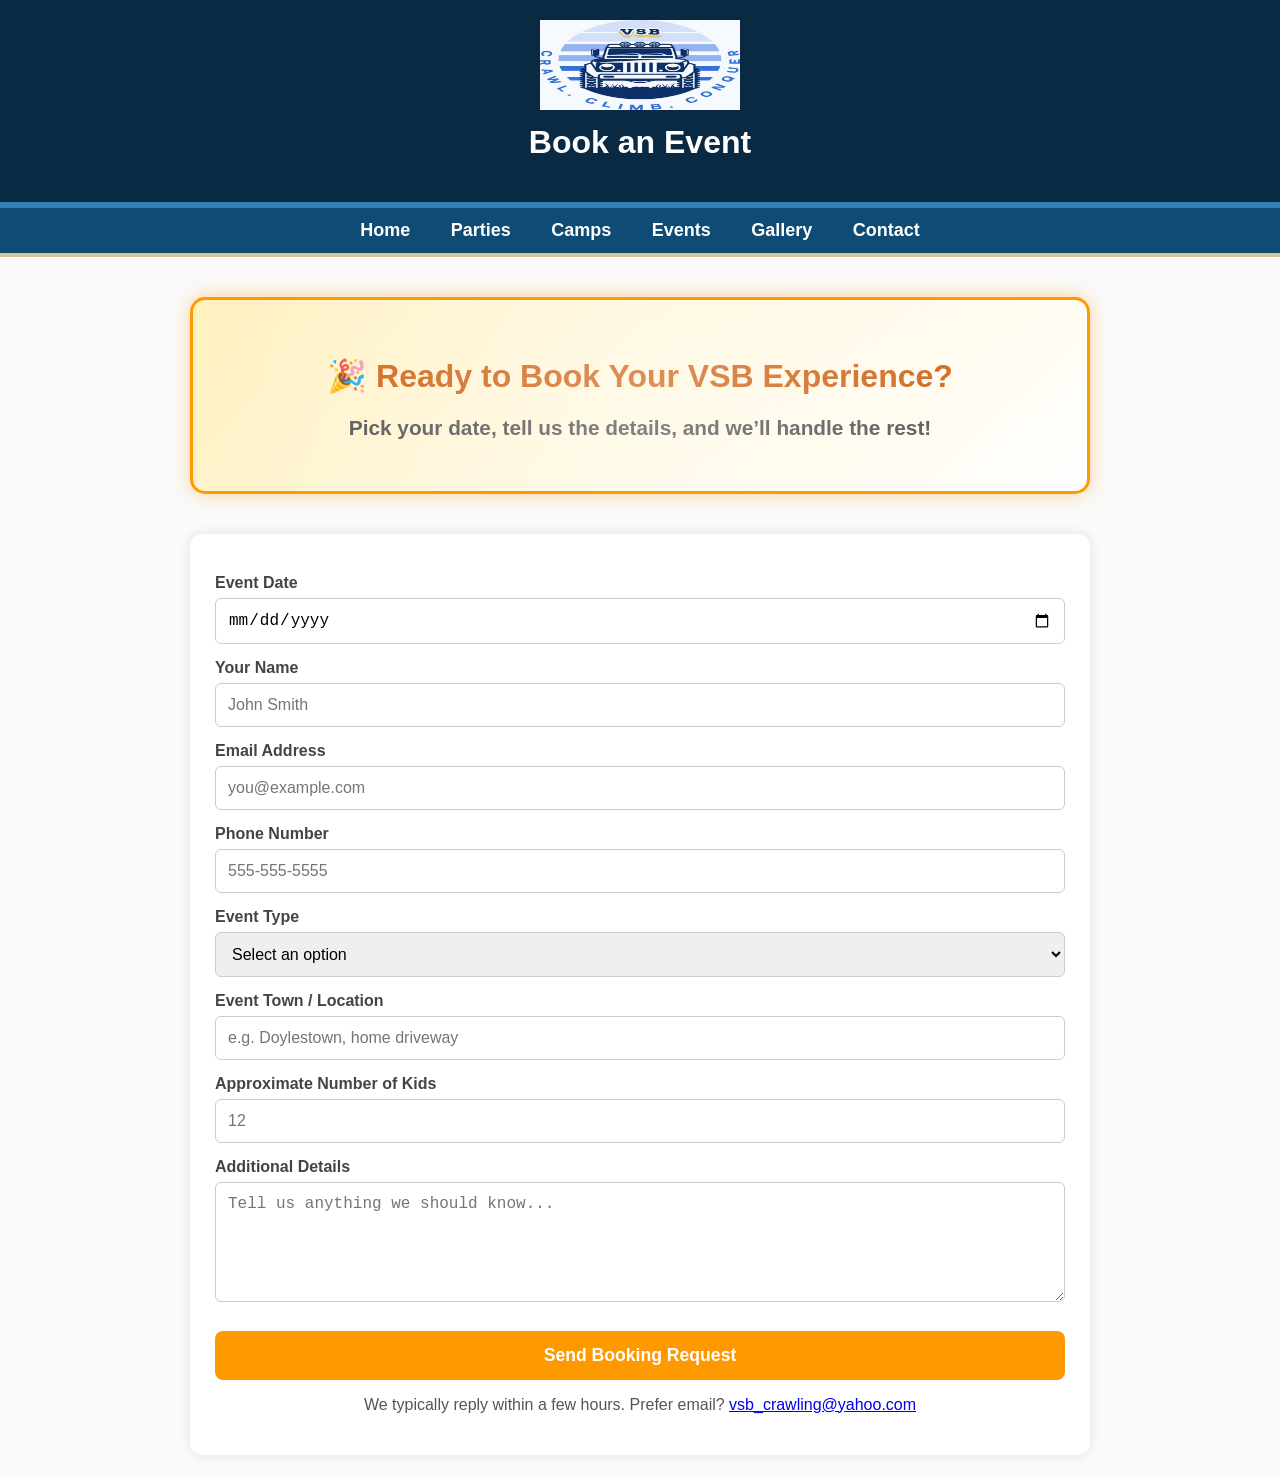
==== booking.html @ 68ada726 "Booking form: open visitor's email app instead of FormSubmit FormSubmit's activation email never arr" ====
<!DOCTYPE html>
<html lang="en">
<head>
  <meta charset="UTF-8">
  <meta name="viewport" content="width=device-width, initial-scale=1.0">
  <title>Book an RC Crawling Party or Camp | VSB Entertainment</title>
  <meta name="description" content="Request a date for an RC crawling birthday party, camp, school or community event in Bucks & Montgomery County, PA. We usually reply within a few hours." />
  <link rel="canonical" href="https://vsbcrawling.github.io/booking.html" />
  <link rel="icon" href="logo-192.png" />
  <meta property="og:type" content="website" />
  <meta property="og:site_name" content="VSB Entertainment" />
  <meta property="og:title" content="Book an RC Crawling Party or Camp | VSB Entertainment" />
  <meta property="og:description" content="Request a date for an RC crawling birthday party, camp, school or community event in Bucks & Montgomery County, PA. We usually reply within a few hours." />
  <meta property="og:url" content="https://vsbcrawling.github.io/booking.html" />
  <meta property="og:image" content="https://vsbcrawling.github.io/og-image.jpg" />
  <meta name="twitter:card" content="summary_large_image" />

  
  <style>
    body {
      font-family: Arial, sans-serif;
      margin: 0;
      background: #fafafa;
    }

    header {
      text-align: center;
      padding: 20px 0;
      background: #0a2a43;
      color: white;
      border-bottom: 6px solid #3282b8;
    }

    .logo {
      height: 90px;
      margin-bottom: 10px;
    }

    nav {
      background: #0f4c75;
      padding: 12px;
      text-align: center;
      border-bottom: 4px solid #d9c29c;
    }

    nav a {
      color: white;
      margin: 0 18px;
      text-decoration: none;
      font-weight: bold;
      font-size: 18px;
    }

    nav a:hover {
      color: #d9c29c;
    }

    h1 {
      color: #ffffff;
      margin-top: 0;
    }

    .booking-container {
      max-width: 900px;
      margin: 20px auto;
      padding: 25px;
      background: #fff;
      border-radius: 12px;
      box-shadow: 0 0 12px rgba(0,0,0,0.1);
    }

    label {
      font-weight: bold;
      display: block;
      margin-top: 15px;
      color: #444;
    }

    input, select, textarea {
      width: 100%;
      padding: 12px;
      margin-top: 6px;
      border: 1px solid #ccc;
      border-radius: 6px;
      font-size: 1rem;
    }

    textarea {
      height: 120px;
    }

    .submit-btn {
      margin-top: 25px;
      background: #ff9900;
      color: white;
      padding: 14px 20px;
      border: none;
      border-radius: 8px;
      font-size: 1.1rem;
      cursor: pointer;
      width: 100%;
      font-weight: bold;
    }

    .submit-btn:hover {
      background: #e68a00;
    }

    /* Spotlight Announcement */
    .vsb-announcement {
      position: relative;
      margin: 40px auto;
      padding: 30px;
      max-width: 900px;
      background: linear-gradient(135deg, #ffefba, #ffffff);
      border: 3px solid #ff9900;
      border-radius: 15px;
      text-align: center;
      box-shadow: 0 0 20px rgba(255, 153, 0, 0.4);
      animation: pulseGlow 3s infinite ease-in-out;
      overflow: hidden;
    }

    .vsb-announcement h2 {
      font-size: 2rem;
      margin-bottom: 10px;
      color: #cc5500;
      font-weight: 700;
    }

    .vsb-announcement p {
      font-size: 1.3rem;
      color: #444;
      font-weight: 600;
    }

    .vsb-announcement.spotlight::before {
      content: "";
      position: absolute;
      top: -50%;
      left: -50%;
      width: 200%;
      height: 200%;
      background: radial-gradient(
        circle at center,
        rgba(255, 255, 255, 0.35) 0%,
        rgba(255, 255, 255, 0) 60%
      );
      transform: rotate(0deg);
      animation: spotlightSweep 12s infinite linear;
      pointer-events: none;
    }

    @keyframes spotlightSweep {
      0% { transform: rotate(0deg); }
      100% { transform: rotate(360deg); }
    }

    @keyframes pulseGlow {
      0% { box-shadow: 0 0 15px rgba(255, 153, 0, 0.3); }
      50% { box-shadow: 0 0 30px rgba(255, 153, 0, 0.6); }
      100% { box-shadow: 0 0 15px rgba(255, 153, 0, 0.3); }
    }

    /* Mobile + shared fixes */
    *, *::before, *::after { box-sizing: border-box; }
    img { max-width: 100%; height: auto; }
    .cta-btn {
      display: inline-block; background: #ff9900; color: #fff; padding: 14px 28px;
      font-size: 20px; font-weight: bold; border-radius: 10px; text-decoration: none;
    }
    .cta-btn:hover { background: #e68a00; }
    @media (max-width: 600px) {
      header { padding: 14px 12px; }
      header img { width: 110px !important; height: auto; margin-bottom: 4px; }
      header h1 { font-size: 26px; margin: 6px 0; }
      nav { padding: 8px 4px; display: flex; flex-wrap: wrap; justify-content: center; }
      nav a { margin: 4px 10px; font-size: 16px; }
      .hero { padding: 48px 16px !important; }
      .hero h1 { font-size: 32px !important; }
      .hero p { font-size: 18px !important; }
      .section { margin: 20px 12px !important; padding: 20px 16px !important; }
      .stats { flex-wrap: wrap; gap: 16px; }
      .floating-book { bottom: 14px !important; right: 14px !important; padding: 12px 18px !important; font-size: 17px !important; }
      .calendar td { height: 52px !important; padding: 4px !important; font-size: 14px !important; }
      .calendar th { padding: 6px 2px !important; font-size: 13px !important; }
      .banner-cta { font-size: 17px !important; padding: 14px 12px !important; }
      .vsb-announcement { margin: 20px 12px !important; padding: 20px 14px !important; }
      .vsb-announcement h2 { font-size: 1.5rem !important; }
      .vsb-announcement p { font-size: 1.05rem !important; }
      .booking-container { margin: 12px !important; padding: 18px !important; }
    }
    @media (prefers-reduced-motion: reduce) {
      * { animation: none !important; transition: none !important; }
    }
  </style>
</head>

<body>

  <header>
    <img src="logo.jpg" width="200" height="185" alt="VSB Logo" class="logo">
    <h1>Book an Event</h1>
  </header>

  <nav>
  <a href="index.html">Home</a>
  <a href="parties.html">Parties</a>
  <a href="camps.html">Camps</a>
  <a href="events.html">Events</a>
  <a href="gallery.html">Gallery</a>
  <a href="contact.html">Contact</a>
</nav>

  <!-- Spotlight Banner -->
  <div class="vsb-announcement spotlight">
    <h2>🎉 Ready to Book Your VSB Experience?</h2>
    <p>Pick your date, tell us the details, and we’ll handle the rest!</p>
  </div>

  <div class="booking-container">
    <!-- Opens the visitor's email app with the booking filled in, addressed to the business
         (GitHub Pages can't receive forms, and FormSubmit's activation email never reached Yahoo) -->
    <form id="bookingForm">

      <label for="eventDate">Event Date</label>
      <input type="date" id="eventDate" name="eventDate" required>

      <label for="name">Your Name</label>
      <input type="text" id="name" name="name" autocomplete="name" placeholder="John Smith" required>

      <label for="email">Email Address</label>
      <input type="email" id="email" name="email" autocomplete="email" placeholder="you@example.com" required>

      <label for="phone">Phone Number</label>
      <input type="tel" id="phone" name="phone" autocomplete="tel" placeholder="555-555-5555" required>

      <label for="eventType">Event Type</label>
      <select id="eventType" name="eventType" required>
        <option value="">Select an option</option>
        <option>Birthday Party</option>
        <option>School Event</option>
        <option>Community Event</option>
        <option>Corporate Event</option>
        <option>Private Rental</option>
      </select>

      <label for="location">Event Town / Location</label>
      <input type="text" id="location" name="location" placeholder="e.g. Doylestown, home driveway" required>

      <label for="kids">Approximate Number of Kids</label>
      <input type="number" id="kids" name="kids" min="1" max="200" placeholder="12">

      <label for="details">Additional Details</label>
      <textarea id="details" name="details" placeholder="Tell us anything we should know..."></textarea>

      <button type="submit" class="submit-btn">Send Booking Request</button>
      <div id="sentNote" style="display:none;margin-top:18px;padding:16px;background:#e8f7e8;border:2px solid #4caf50;border-radius:8px;text-align:center;">
        <strong>Almost done! Your email app should now be open with your request filled in. Just press Send.</strong><br>
        If nothing opened, email us at <a href="mailto:vsb_crawling@yahoo.com">vsb_crawling@yahoo.com</a>.
      </div>
      <p style="text-align:center;color:#555;">We typically reply within a few hours. Prefer email? <a href="mailto:vsb_crawling@yahoo.com">vsb_crawling@yahoo.com</a></p>
    </form>
  </div>

  <script>
    // Don't allow past dates
    const dateInput = document.getElementById("eventDate");
    const t = new Date();
    dateInput.min = `${t.getFullYear()}-${String(t.getMonth()+1).padStart(2,"0")}-${String(t.getDate()).padStart(2,"0")}`;

    // Auto-fill date from calendar redirect (accepts 2026-11-09 or 11/9/2026)
    const params = new URLSearchParams(window.location.search);
    const d = params.get("date");
    if (d) {
      const us = d.match(/^(\d{1,2})\/(\d{1,2})\/(\d{4})$/);
      dateInput.value = us ? `${us[3]}-${us[1].padStart(2,"0")}-${us[2].padStart(2,"0")}` : d;
    }

    // Build an email with the booking details and open the visitor's email app
    document.getElementById("bookingForm").addEventListener("submit", (e) => {
      e.preventDefault();
      const f = e.target;
      const v = (id) => (f.querySelector("#" + id).value || "").trim();
      const body = [
        "Hi VSB! I'd like to book an event.",
        "",
        "Event date: " + v("eventDate"),
        "Event type: " + v("eventType"),
        "Location: " + v("location"),
        "Number of kids: " + (v("kids") || "not sure yet"),
        "",
        "Name: " + v("name"),
        "Email: " + v("email"),
        "Phone: " + v("phone"),
        "",
        "Details: " + (v("details") || "-")
      ].join("\n");
      const subject = "Booking request: " + v("eventType") + " on " + v("eventDate");
      window.location.href = "mailto:vsb_crawling@yahoo.com?subject=" +
        encodeURIComponent(subject) + "&body=" + encodeURIComponent(body);
      document.getElementById("sentNote").style.display = "block";
    });
  </script>

</body>
</html>
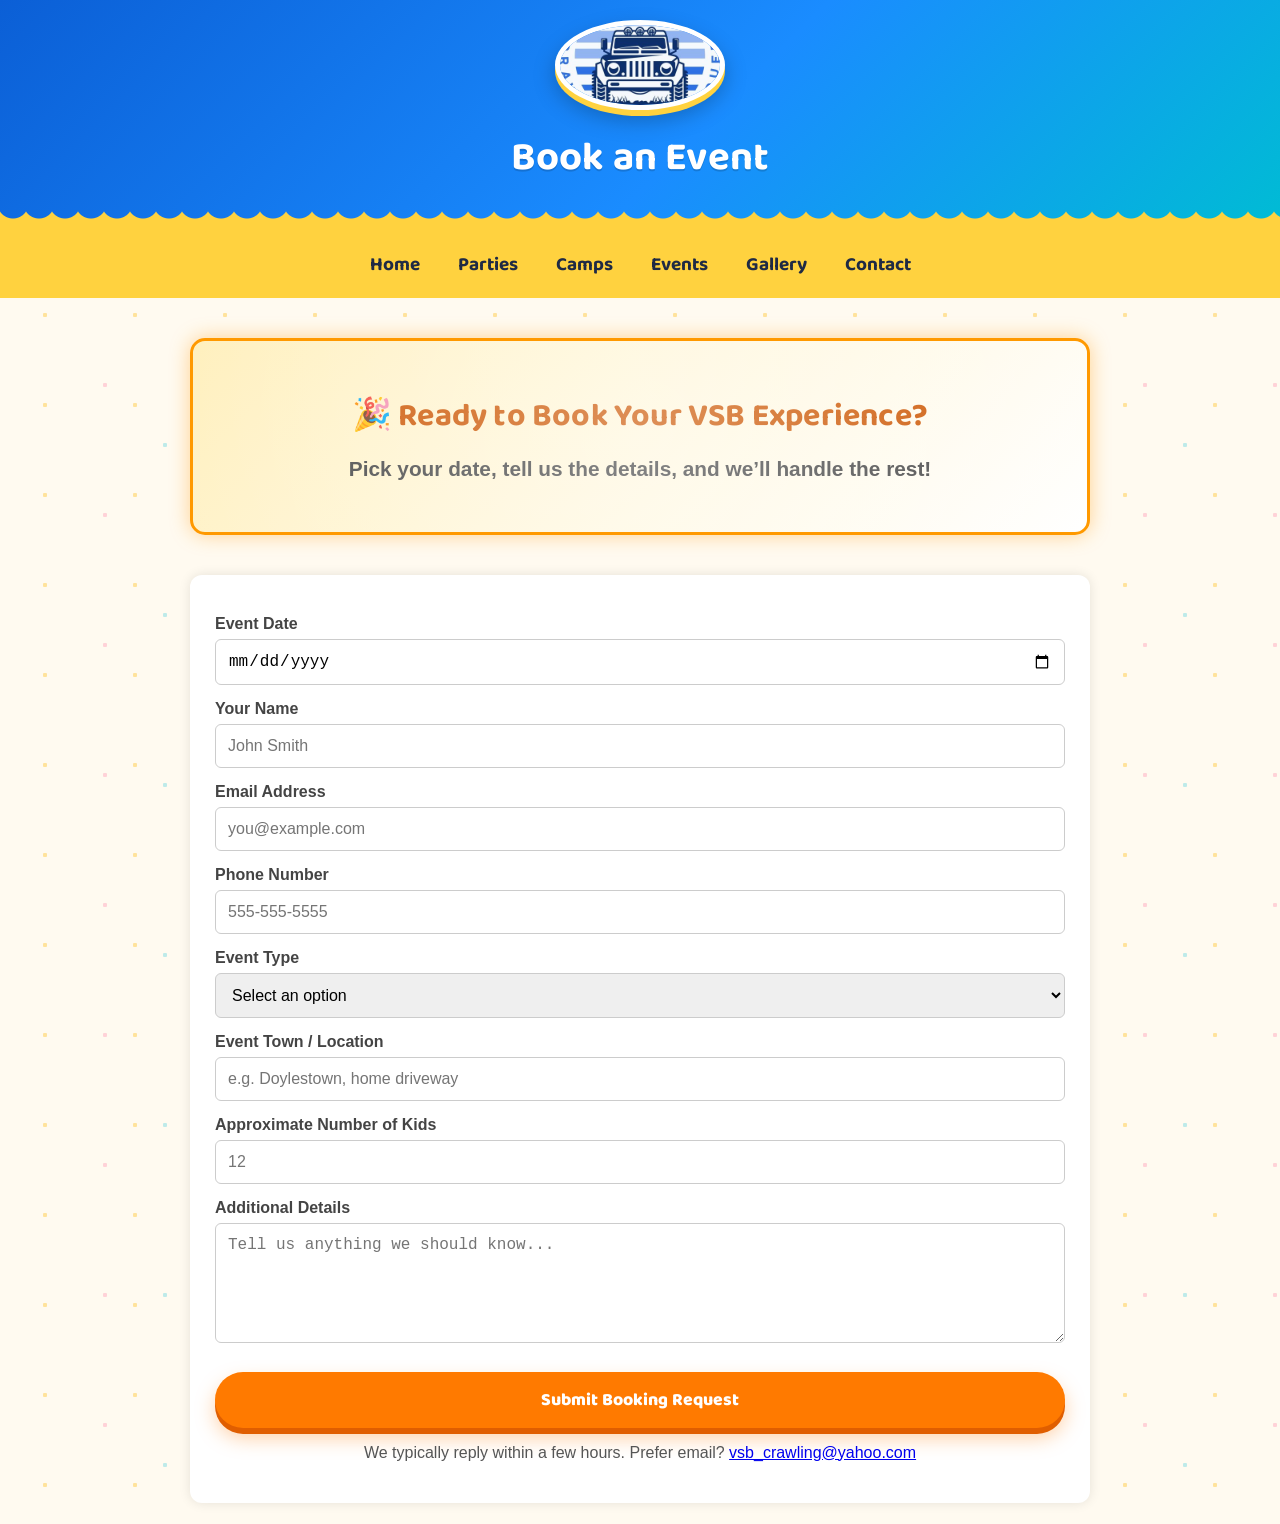
==== commit 3959897f: "Give the site a brighter, more upbeat look Add shared fun.css (bright palette, rounded playful font," ====
--- a/booking.html
+++ b/booking.html
@@ -194,6 +194,10 @@
       * { animation: none !important; transition: none !important; }
     }
   </style>
+  <link rel="preconnect" href="https://fonts.googleapis.com" />
+  <link rel="preconnect" href="https://fonts.gstatic.com" crossorigin />
+  <link rel="stylesheet" href="https://fonts.googleapis.com/css2?family=Baloo+2:wght@700;800&display=swap" />
+  <link rel="stylesheet" href="fun.css" />
 </head>
 
 <body>
@@ -219,9 +223,13 @@
   </div>
 
   <div class="booking-container">
-    <!-- Opens the visitor's email app with the booking filled in, addressed to the business
-         (GitHub Pages can't receive forms, and FormSubmit's activation email never reached Yahoo) -->
-    <form id="bookingForm">
+    <form action="https://formsubmit.co/vsb_crawling@yahoo.com" method="POST">
+      <!-- Sends each request to the business email (GitHub Pages can't receive forms itself) -->
+      <input type="hidden" name="_subject" value="New VSB booking request!">
+      <input type="hidden" name="_next" value="https://vsbcrawling.github.io/file.html">
+      <input type="hidden" name="_template" value="table">
+      <input type="hidden" name="_captcha" value="false">
+      <input type="text" name="_honey" style="display:none" tabindex="-1" autocomplete="off">
 
       <label for="eventDate">Event Date</label>
       <input type="date" id="eventDate" name="eventDate" required>
@@ -254,11 +262,7 @@
       <label for="details">Additional Details</label>
       <textarea id="details" name="details" placeholder="Tell us anything we should know..."></textarea>
 
-      <button type="submit" class="submit-btn">Send Booking Request</button>
-      <div id="sentNote" style="display:none;margin-top:18px;padding:16px;background:#e8f7e8;border:2px solid #4caf50;border-radius:8px;text-align:center;">
-        <strong>Almost done! Your email app should now be open with your request filled in. Just press Send.</strong><br>
-        If nothing opened, email us at <a href="mailto:vsb_crawling@yahoo.com">vsb_crawling@yahoo.com</a>.
-      </div>
+      <button type="submit" class="submit-btn">Submit Booking Request</button>
       <p style="text-align:center;color:#555;">We typically reply within a few hours. Prefer email? <a href="mailto:vsb_crawling@yahoo.com">vsb_crawling@yahoo.com</a></p>
     </form>
   </div>
@@ -276,31 +280,6 @@
       const us = d.match(/^(\d{1,2})\/(\d{1,2})\/(\d{4})$/);
       dateInput.value = us ? `${us[3]}-${us[1].padStart(2,"0")}-${us[2].padStart(2,"0")}` : d;
     }
-
-    // Build an email with the booking details and open the visitor's email app
-    document.getElementById("bookingForm").addEventListener("submit", (e) => {
-      e.preventDefault();
-      const f = e.target;
-      const v = (id) => (f.querySelector("#" + id).value || "").trim();
-      const body = [
-        "Hi VSB! I'd like to book an event.",
-        "",
-        "Event date: " + v("eventDate"),
-        "Event type: " + v("eventType"),
-        "Location: " + v("location"),
-        "Number of kids: " + (v("kids") || "not sure yet"),
-        "",
-        "Name: " + v("name"),
-        "Email: " + v("email"),
-        "Phone: " + v("phone"),
-        "",
-        "Details: " + (v("details") || "-")
-      ].join("\n");
-      const subject = "Booking request: " + v("eventType") + " on " + v("eventDate");
-      window.location.href = "mailto:vsb_crawling@yahoo.com?subject=" +
-        encodeURIComponent(subject) + "&body=" + encodeURIComponent(body);
-      document.getElementById("sentNote").style.display = "block";
-    });
   </script>
 
 </body>
--- a/fun.css
+++ b/fun.css
@@ -0,0 +1,298 @@
+/* ============================================================
+   VSB "Fun Mode" — shared upbeat theme
+   Loaded after each page's inline <style>, so it wins ties.
+   Pure CSS, no images: keeps pages fast on phones.
+   ============================================================ */
+
+:root {
+  /* Remap the old navy palette to brighter, sunnier colors.
+     Pages already use these variable names, so everything picks them up. */
+  --dark-blue: #0b5fd6;    /* bright electric blue (was navy) */
+  --mid-blue: #1a8cff;     /* sky blue */
+  --light-blue: #ffb703;   /* sunshine yellow accent */
+  --sand: #ff5d8f;         /* bubblegum pink accent */
+  --white: #fffaf0;        /* warm cream page background */
+  --grit: #1f2a44;
+
+  --sun: #ffd23f;
+  --orange: #ff7a00;
+  --orange-dark: #e05e00;
+  --pink: #ff5d8f;
+  --lime: #3ccf4e;
+  --teal: #00bcd4;
+  --purple: #8b5cf6;
+  --fun-font: "Baloo 2", "Trebuchet MS", "Arial Rounded MT Bold", Arial, sans-serif;
+}
+
+body {
+  background-color: var(--white);
+  /* subtle confetti dots */
+  background-image:
+    radial-gradient(circle, rgba(255,183,3,.35) 2px, transparent 2.5px),
+    radial-gradient(circle, rgba(255,93,143,.25) 2px, transparent 2.5px),
+    radial-gradient(circle, rgba(0,188,212,.25) 2px, transparent 2.5px);
+  background-size: 90px 90px, 130px 130px, 170px 170px;
+  background-position: 0 0, 40px 60px, 80px 20px;
+}
+
+h1, h2, h3, .fun-font, header p:first-of-type {
+  line-height: 1.2;
+  font-family: var(--fun-font);
+  letter-spacing: .2px;
+}
+
+/* ---------- HEADER: bright gradient + wavy bottom ---------- */
+header {
+  position: relative;
+  background: linear-gradient(135deg, #0b5fd6 0%, #1a8cff 55%, #00bcd4 100%) !important;
+  border-bottom: 0 !important;
+  padding-bottom: 46px !important;
+}
+header::after {
+  content: "";
+  position: absolute; left: 0; right: 0; bottom: -1px; height: 26px;
+  background:
+    radial-gradient(circle at 13px -4px, transparent 15px, var(--sun) 16px) 0 0 / 26px 26px repeat-x;
+}
+header img {
+  border-radius: 50%;
+  border: 5px solid #fff;
+  box-shadow: 0 6px 0 var(--sun), 0 10px 22px rgba(0,0,0,.25);
+  background: #fff;
+  object-fit: cover;
+  aspect-ratio: 1 / 1;
+  width: 170px !important;
+  height: auto;
+  transition: transform .3s;
+}
+header img:hover { transform: rotate(-6deg) scale(1.04); }
+header h1, header p { text-shadow: 0 2px 0 rgba(0,0,0,.15); }
+header h1 { font-size: 40px; margin: 10px 0 4px; }
+
+/* ---------- NAV: sunny bar with pill links ---------- */
+nav {
+  background: var(--sun) !important;
+  border-bottom: 0 !important;
+  padding: 10px !important;
+  display: flex; flex-wrap: wrap; justify-content: center; gap: 6px;
+}
+nav a {
+  color: var(--grit) !important;
+  margin: 0 !important;
+  padding: 8px 16px;
+  border-radius: 999px;
+  font-family: var(--fun-font);
+  font-size: 19px;
+  transition: background .2s, color .2s, transform .2s !important;
+}
+nav a:hover, nav a:focus-visible {
+  background: #fff;
+  color: var(--orange-dark) !important;
+  transform: translateY(-2px) rotate(-2deg);
+}
+
+/* ---------- HERO ---------- */
+.hero {
+  background:
+    linear-gradient(135deg, rgba(11,95,214,.72), rgba(139,92,246,.55) 60%, rgba(255,93,143,.55)),
+    url("og-image.jpg") center / cover no-repeat, #0b5fd6 !important;
+  position: relative;
+}
+.hero h1 {
+  font-size: 54px;
+  line-height: 1.1;
+  margin-top: 0;
+  text-shadow: 0 3px 0 rgba(0,0,0,.25);
+}
+.hero .pop {
+  display: inline-block;
+  color: var(--grit);
+  background: var(--sun);
+  padding: 0 14px;
+  border-radius: 14px;
+  transform: rotate(-3deg);
+  box-shadow: 0 5px 0 var(--orange);
+  margin-bottom: 10px;
+  animation: popIn .7s cubic-bezier(.2,1.6,.4,1) both .2s;
+}
+.hero .tags { display: flex; flex-wrap: wrap; gap: 8px; justify-content: center; margin: 0 0 28px; padding: 0; list-style: none; }
+.hero .tags li {
+  background: rgba(255,255,255,.95); color: var(--grit);
+  font-weight: bold; font-size: 16px;
+  padding: 6px 14px; border-radius: 999px;
+}
+.hero .tags li:nth-child(1) { box-shadow: 0 3px 0 var(--orange); }
+.hero .tags li:nth-child(2) { box-shadow: 0 3px 0 var(--lime); }
+.hero .tags li:nth-child(3) { box-shadow: 0 3px 0 var(--pink); }
+
+/* ---------- BUTTONS: chunky, bouncy, orange ---------- */
+.hero a, .cta-btn, .submit-btn, .preview-box .cta-btn, .box a {
+  display: inline-block;
+  background: var(--orange) !important;
+  color: #fff !important;
+  border: 0 !important;
+  border-radius: 999px !important;
+  font-family: var(--fun-font);
+  font-weight: 800;
+  box-shadow: 0 6px 0 var(--orange-dark), 0 10px 20px rgba(255,122,0,.35);
+  transition: transform .15s, box-shadow .15s !important;
+}
+.hero a:hover, .cta-btn:hover, .submit-btn:hover, .box a:hover {
+  background: var(--orange) !important;
+  transform: translateY(-3px) scale(1.04) !important;
+  box-shadow: 0 9px 0 var(--orange-dark), 0 14px 26px rgba(255,122,0,.4);
+}
+.hero a:active, .cta-btn:active, .submit-btn:active {
+  transform: translateY(4px) !important;
+  box-shadow: 0 2px 0 var(--orange-dark);
+}
+
+.floating-book {
+  background: var(--pink) !important;
+  border: 3px solid #fff !important;
+  font-family: var(--fun-font);
+  box-shadow: 0 6px 0 #d63c6e, 0 10px 24px rgba(0,0,0,.25) !important;
+  animation: wiggle 4s ease-in-out infinite 2s;
+}
+.floating-book:hover { background: #ff3d7a !important; animation: none; }
+
+/* ---------- SECTION CARDS ---------- */
+.section {
+  border-left: 0 !important;
+  border-radius: 22px !important;
+  border-top: 8px solid var(--orange);
+  box-shadow: 0 8px 0 rgba(31,42,68,.06), 0 12px 30px rgba(31,42,68,.08) !important;
+}
+.section:nth-of-type(5n+1) { border-top-color: var(--orange); }
+.section:nth-of-type(5n+2) { border-top-color: var(--lime); }
+.section:nth-of-type(5n+3) { border-top-color: var(--pink); }
+.section:nth-of-type(5n+4) { border-top-color: var(--teal); }
+.section:nth-of-type(5n)   { border-top-color: var(--purple); }
+.section h2 { color: var(--dark-blue) !important; font-size: 32px; }
+.section h3 { color: var(--orange-dark); }
+.section ul { padding-left: 0; list-style: none; }
+.section ul li { padding-left: 30px; position: relative; margin: 8px 0; }
+.section ul li::before { content: "✅"; position: absolute; left: 0; }
+
+/* stand-alone gallery headings */
+body > h2 { font-family: var(--fun-font); color: var(--dark-blue) !important; font-size: 34px; }
+
+/* ---------- FEATURE TILES ---------- */
+.feature-box {
+  border: 0 !important;
+  border-radius: 20px !important;
+  font-weight: bold;
+  transition: transform .2s;
+}
+.feature-box:nth-child(1) { background: #fff3c4 !important; box-shadow: 0 6px 0 var(--sun); }
+.feature-box:nth-child(2) { background: #dff7e2 !important; box-shadow: 0 6px 0 var(--lime); }
+.feature-box:nth-child(3) { background: #ffe0ea !important; box-shadow: 0 6px 0 var(--pink); }
+.feature-box:nth-child(4) { background: #dcf5fa !important; box-shadow: 0 6px 0 var(--teal); }
+.feature-box:hover { transform: translateY(-6px) rotate(-2deg); }
+.feature-box span { transition: transform .3s; }
+.feature-box:hover span { transform: scale(1.2) rotate(8deg); }
+.feature-box small { display: block; font-weight: normal; font-size: 15px; margin-top: 6px; color: #4a5568; }
+
+/* ---------- STATS ---------- */
+.stat {
+  font-family: var(--fun-font);
+  font-size: 52px !important;
+  line-height: 1;
+}
+.stats > div:nth-child(1) .stat { color: var(--orange); }
+.stats > div:nth-child(2) .stat { color: var(--pink); }
+.stats > div:nth-child(3) .stat { color: var(--lime); }
+.stat-label { font-weight: bold; }
+
+/* ---------- TESTIMONIALS: speech bubbles ---------- */
+.testimonial {
+  position: relative;
+  border-left: 0 !important;
+  border-radius: 20px !important;
+  background: #eef6ff !important;
+  font-size: 18px;
+  margin-bottom: 28px !important;
+}
+.testimonial::after {
+  content: ""; position: absolute; left: 34px; bottom: -14px;
+  border: 14px solid transparent; border-top-color: #eef6ff; border-bottom: 0;
+}
+.testimonial::before { content: "⭐⭐⭐⭐⭐"; display: block; font-size: 15px; margin-bottom: 6px; }
+
+/* ---------- FAQ ---------- */
+.faq-question {
+  background: #fff3c4 !important;
+  border-radius: 14px !important;
+  padding: 12px 16px !important;
+  transition: background .2s;
+}
+.faq-question:hover { background: var(--sun) !important; }
+.faq-question::after { content: " ＋"; float: right; color: var(--orange-dark); }
+.faq-answer { border-left-color: var(--orange) !important; border-radius: 0 12px 12px 0; }
+
+/* ---------- PHOTOS ---------- */
+.gallery-grid img, .camp-grid img {
+  border-radius: 18px !important;
+  border: 5px solid #fff;
+  box-shadow: 0 6px 18px rgba(31,42,68,.18);
+  transition: transform .2s !important;
+}
+.gallery-grid img:nth-child(odd):hover, .camp-grid img:nth-child(odd):hover { transform: rotate(-2deg) scale(1.04) !important; }
+.gallery-grid img:nth-child(even):hover, .camp-grid img:nth-child(even):hover { transform: rotate(2deg) scale(1.04) !important; }
+
+/* ---------- EVENTS BANNERS ---------- */
+.banner-cta {
+  background: linear-gradient(90deg, var(--orange), var(--pink)) !important;
+  border-bottom: 0 !important;
+  color: #fff;
+}
+.banner-cta a { color: #fff !important; text-decoration: underline; font-weight: bold; }
+.banner-cta + .banner-cta { background: var(--sun) !important; color: var(--grit) !important; }
+.banner-cta + .banner-cta a { color: var(--grit) !important; }
+
+/* ---------- FOOTER ---------- */
+footer {
+  position: relative;
+  background: linear-gradient(135deg, #0b5fd6, #8b5cf6) !important;
+  border-top: 0 !important;
+  padding-top: 40px !important;
+}
+footer::before {
+  content: "";
+  position: absolute; left: 0; right: 0; top: -1px; height: 26px;
+  background: radial-gradient(circle at 13px 30px, transparent 15px, var(--white) 16px) 0 0 / 26px 26px repeat-x;
+}
+footer .tagline { font-family: var(--fun-font); font-size: 22px; display: block; margin-bottom: 6px; }
+
+/* ---------- ANIMATIONS ---------- */
+@keyframes popIn {
+  from { opacity: 0; transform: rotate(-3deg) scale(.4); }
+  to   { opacity: 1; transform: rotate(-3deg) scale(1); }
+}
+@keyframes wiggle {
+  0%, 88%, 100% { transform: rotate(0); }
+  91% { transform: rotate(-7deg) scale(1.06); }
+  94% { transform: rotate(6deg) scale(1.06); }
+  97% { transform: rotate(-3deg); }
+}
+
+/* ---------- PHONES ---------- */
+@media (max-width: 600px) {
+  header { padding-bottom: 34px !important; }
+  header img { width: 104px !important; border-width: 4px; }
+  header h1 { font-size: 28px !important; }
+  nav { gap: 2px; padding: 8px 4px !important; }
+  nav a { padding: 6px 7px; font-size: 15px !important; }
+  .hero h1 { font-size: 34px !important; }
+  .hero .tags li { font-size: 14px; }
+  .section h2 { font-size: 26px; }
+  .stat { font-size: 40px !important; }
+  .feature-box { width: calc(50% - 10px) !important; padding: 14px 8px !important; font-size: 16px !important; }
+  .feature-box span { font-size: 40px !important; }
+  body > h2 { font-size: 28px; }
+}
+
+@media (prefers-reduced-motion: reduce) {
+  .floating-book, .hero .pop { animation: none !important; }
+  .feature-box:hover, nav a:hover { transform: none !important; }
+}
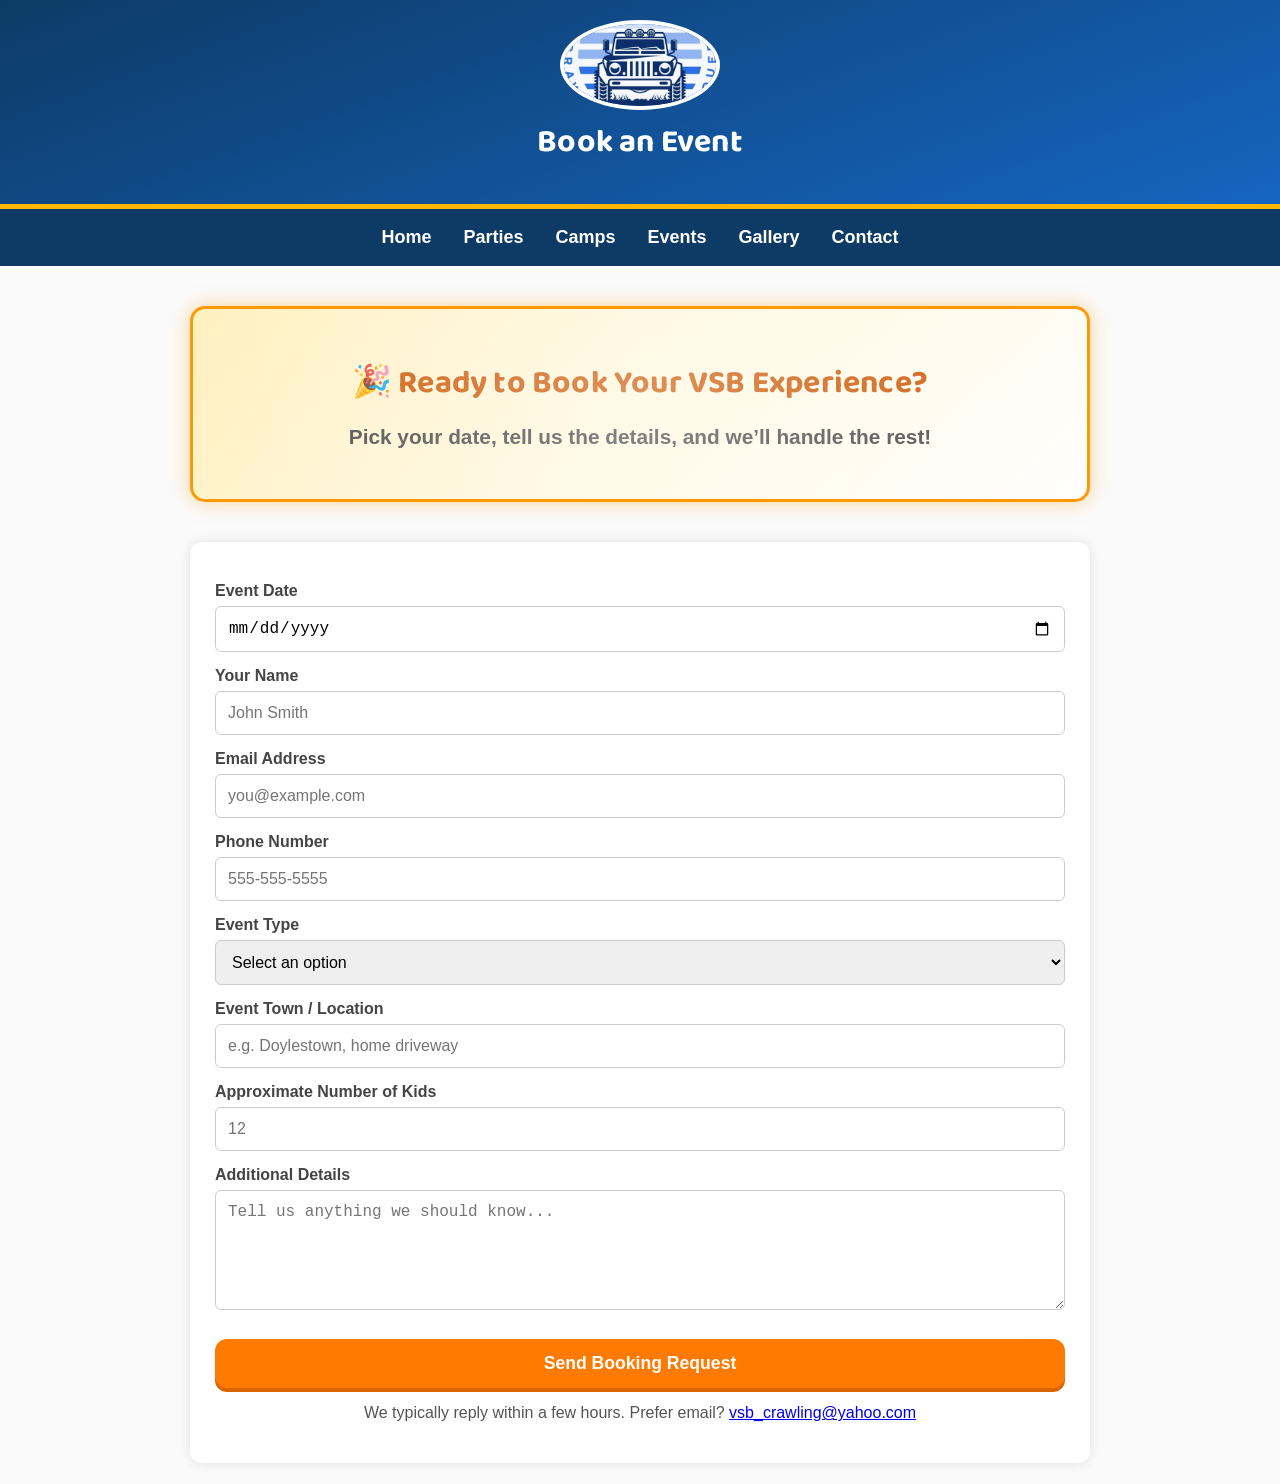
==== commit 3e8708ce: "Merge pull request #4 from VSBCrawling/claude/upbeat-look Give the site a brighter, more upbeat look" ====
--- a/booking.html
+++ b/booking.html
@@ -223,13 +223,9 @@
   </div>
 
   <div class="booking-container">
-    <form action="https://formsubmit.co/vsb_crawling@yahoo.com" method="POST">
-      <!-- Sends each request to the business email (GitHub Pages can't receive forms itself) -->
-      <input type="hidden" name="_subject" value="New VSB booking request!">
-      <input type="hidden" name="_next" value="https://vsbcrawling.github.io/file.html">
-      <input type="hidden" name="_template" value="table">
-      <input type="hidden" name="_captcha" value="false">
-      <input type="text" name="_honey" style="display:none" tabindex="-1" autocomplete="off">
+    <!-- Opens the visitor's email app with the booking filled in, addressed to the business
+         (GitHub Pages can't receive forms, and FormSubmit's activation email never reached Yahoo) -->
+    <form id="bookingForm">
 
       <label for="eventDate">Event Date</label>
       <input type="date" id="eventDate" name="eventDate" required>
@@ -262,7 +258,11 @@
       <label for="details">Additional Details</label>
       <textarea id="details" name="details" placeholder="Tell us anything we should know..."></textarea>
 
-      <button type="submit" class="submit-btn">Submit Booking Request</button>
+      <button type="submit" class="submit-btn">Send Booking Request</button>
+      <div id="sentNote" style="display:none;margin-top:18px;padding:16px;background:#e8f7e8;border:2px solid #4caf50;border-radius:8px;text-align:center;">
+        <strong>Almost done! Your email app should now be open with your request filled in. Just press Send.</strong><br>
+        If nothing opened, email us at <a href="mailto:vsb_crawling@yahoo.com">vsb_crawling@yahoo.com</a>.
+      </div>
       <p style="text-align:center;color:#555;">We typically reply within a few hours. Prefer email? <a href="mailto:vsb_crawling@yahoo.com">vsb_crawling@yahoo.com</a></p>
     </form>
   </div>
@@ -280,6 +280,31 @@
       const us = d.match(/^(\d{1,2})\/(\d{1,2})\/(\d{4})$/);
       dateInput.value = us ? `${us[3]}-${us[1].padStart(2,"0")}-${us[2].padStart(2,"0")}` : d;
     }
+
+    // Build an email with the booking details and open the visitor's email app
+    document.getElementById("bookingForm").addEventListener("submit", (e) => {
+      e.preventDefault();
+      const f = e.target;
+      const v = (id) => (f.querySelector("#" + id).value || "").trim();
+      const body = [
+        "Hi VSB! I'd like to book an event.",
+        "",
+        "Event date: " + v("eventDate"),
+        "Event type: " + v("eventType"),
+        "Location: " + v("location"),
+        "Number of kids: " + (v("kids") || "not sure yet"),
+        "",
+        "Name: " + v("name"),
+        "Email: " + v("email"),
+        "Phone: " + v("phone"),
+        "",
+        "Details: " + (v("details") || "-")
+      ].join("\n");
+      const subject = "Booking request: " + v("eventType") + " on " + v("eventDate");
+      window.location.href = "mailto:vsb_crawling@yahoo.com?subject=" +
+        encodeURIComponent(subject) + "&body=" + encodeURIComponent(body);
+      document.getElementById("sentNote").style.display = "block";
+    });
   </script>
 
 </body>
--- a/fun.css
+++ b/fun.css
@@ -1,298 +1,177 @@
 /* ============================================================
-   VSB "Fun Mode" — shared upbeat theme
+   VSB upbeat theme (toned-down)
+   Keeps the logo's blues, adds warm orange/yellow accents.
    Loaded after each page's inline <style>, so it wins ties.
    Pure CSS, no images: keeps pages fast on phones.
    ============================================================ */
 
 :root {
-  /* Remap the old navy palette to brighter, sunnier colors.
-     Pages already use these variable names, so everything picks them up. */
-  --dark-blue: #0b5fd6;    /* bright electric blue (was navy) */
-  --mid-blue: #1a8cff;     /* sky blue */
-  --light-blue: #ffb703;   /* sunshine yellow accent */
-  --sand: #ff5d8f;         /* bubblegum pink accent */
-  --white: #fffaf0;        /* warm cream page background */
+  --dark-blue: #0d3b66;    /* logo navy, slightly brighter */
+  --mid-blue: #1565c0;     /* friendly mid blue */
+  --light-blue: #4ea5ff;   /* sky accent */
+  --sand: #ffb703;         /* warm yellow accent */
+  --white: #f6f9fc;
   --grit: #1f2a44;
 
-  --sun: #ffd23f;
   --orange: #ff7a00;
-  --orange-dark: #e05e00;
-  --pink: #ff5d8f;
-  --lime: #3ccf4e;
-  --teal: #00bcd4;
-  --purple: #8b5cf6;
-  --fun-font: "Baloo 2", "Trebuchet MS", "Arial Rounded MT Bold", Arial, sans-serif;
+  --orange-dark: #d96400;
+  --sun: #ffb703;
+  --fun-font: "Baloo 2", "Trebuchet MS", Arial, sans-serif;
 }
 
-body {
-  background-color: var(--white);
-  /* subtle confetti dots */
-  background-image:
-    radial-gradient(circle, rgba(255,183,3,.35) 2px, transparent 2.5px),
-    radial-gradient(circle, rgba(255,93,143,.25) 2px, transparent 2.5px),
-    radial-gradient(circle, rgba(0,188,212,.25) 2px, transparent 2.5px);
-  background-size: 90px 90px, 130px 130px, 170px 170px;
-  background-position: 0 0, 40px 60px, 80px 20px;
-}
-
-h1, h2, h3, .fun-font, header p:first-of-type {
+h1, h2, h3 {
+  font-family: var(--fun-font);
   line-height: 1.2;
-  font-family: var(--fun-font);
   letter-spacing: .2px;
 }
 
-/* ---------- HEADER: bright gradient + wavy bottom ---------- */
+/* ---------- HEADER ---------- */
 header {
-  position: relative;
-  background: linear-gradient(135deg, #0b5fd6 0%, #1a8cff 55%, #00bcd4 100%) !important;
-  border-bottom: 0 !important;
-  padding-bottom: 46px !important;
-}
-header::after {
-  content: "";
-  position: absolute; left: 0; right: 0; bottom: -1px; height: 26px;
-  background:
-    radial-gradient(circle at 13px -4px, transparent 15px, var(--sun) 16px) 0 0 / 26px 26px repeat-x;
+  background: linear-gradient(160deg, #0d3b66 0%, #1565c0 100%) !important;
+  border-bottom: 5px solid var(--sun) !important;
 }
 header img {
   border-radius: 50%;
-  border: 5px solid #fff;
-  box-shadow: 0 6px 0 var(--sun), 0 10px 22px rgba(0,0,0,.25);
+  border: 4px solid #fff;
   background: #fff;
   object-fit: cover;
   aspect-ratio: 1 / 1;
-  width: 170px !important;
+  width: 160px !important;
   height: auto;
-  transition: transform .3s;
 }
-header img:hover { transform: rotate(-6deg) scale(1.04); }
-header h1, header p { text-shadow: 0 2px 0 rgba(0,0,0,.15); }
-header h1 { font-size: 40px; margin: 10px 0 4px; }
 
-/* ---------- NAV: sunny bar with pill links ---------- */
+/* ---------- NAV ---------- */
 nav {
-  background: var(--sun) !important;
+  background: #0d3b66 !important;
   border-bottom: 0 !important;
-  padding: 10px !important;
-  display: flex; flex-wrap: wrap; justify-content: center; gap: 6px;
+  display: flex; flex-wrap: wrap; justify-content: center; gap: 4px;
 }
 nav a {
-  color: var(--grit) !important;
   margin: 0 !important;
-  padding: 8px 16px;
+  padding: 6px 14px;
   border-radius: 999px;
-  font-family: var(--fun-font);
-  font-size: 19px;
-  transition: background .2s, color .2s, transform .2s !important;
+  transition: background .2s, color .2s !important;
 }
 nav a:hover, nav a:focus-visible {
-  background: #fff;
-  color: var(--orange-dark) !important;
-  transform: translateY(-2px) rotate(-2deg);
+  background: var(--sun);
+  color: var(--grit) !important;
 }
 
 /* ---------- HERO ---------- */
 .hero {
   background:
-    linear-gradient(135deg, rgba(11,95,214,.72), rgba(139,92,246,.55) 60%, rgba(255,93,143,.55)),
-    url("og-image.jpg") center / cover no-repeat, #0b5fd6 !important;
-  position: relative;
+    linear-gradient(rgba(13,59,102,.70), rgba(21,101,192,.55)),
+    url("og-image.jpg") center / cover no-repeat, #0d3b66 !important;
 }
-.hero h1 {
-  font-size: 54px;
-  line-height: 1.1;
-  margin-top: 0;
-  text-shadow: 0 3px 0 rgba(0,0,0,.25);
-}
+.hero h1 { font-size: 52px; line-height: 1.1; margin-top: 0; }
 .hero .pop {
   display: inline-block;
-  color: var(--grit);
-  background: var(--sun);
-  padding: 0 14px;
-  border-radius: 14px;
-  transform: rotate(-3deg);
-  box-shadow: 0 5px 0 var(--orange);
-  margin-bottom: 10px;
-  animation: popIn .7s cubic-bezier(.2,1.6,.4,1) both .2s;
+  color: var(--sun);
+  margin-bottom: 6px;
 }
 .hero .tags { display: flex; flex-wrap: wrap; gap: 8px; justify-content: center; margin: 0 0 28px; padding: 0; list-style: none; }
 .hero .tags li {
-  background: rgba(255,255,255,.95); color: var(--grit);
-  font-weight: bold; font-size: 16px;
+  background: rgba(255,255,255,.15);
+  border: 1px solid rgba(255,255,255,.5);
+  color: #fff; font-weight: bold; font-size: 16px;
   padding: 6px 14px; border-radius: 999px;
 }
-.hero .tags li:nth-child(1) { box-shadow: 0 3px 0 var(--orange); }
-.hero .tags li:nth-child(2) { box-shadow: 0 3px 0 var(--lime); }
-.hero .tags li:nth-child(3) { box-shadow: 0 3px 0 var(--pink); }
 
-/* ---------- BUTTONS: chunky, bouncy, orange ---------- */
-.hero a, .cta-btn, .submit-btn, .preview-box .cta-btn, .box a {
+/* ---------- BUTTONS: warm orange ---------- */
+.hero a, .cta-btn, .submit-btn, .box a {
   display: inline-block;
   background: var(--orange) !important;
   color: #fff !important;
   border: 0 !important;
-  border-radius: 999px !important;
-  font-family: var(--fun-font);
-  font-weight: 800;
-  box-shadow: 0 6px 0 var(--orange-dark), 0 10px 20px rgba(255,122,0,.35);
+  border-radius: 12px !important;
+  font-weight: bold;
+  box-shadow: 0 4px 0 var(--orange-dark);
   transition: transform .15s, box-shadow .15s !important;
 }
 .hero a:hover, .cta-btn:hover, .submit-btn:hover, .box a:hover {
   background: var(--orange) !important;
-  transform: translateY(-3px) scale(1.04) !important;
-  box-shadow: 0 9px 0 var(--orange-dark), 0 14px 26px rgba(255,122,0,.4);
+  transform: translateY(-2px) !important;
+  box-shadow: 0 6px 0 var(--orange-dark);
 }
-.hero a:active, .cta-btn:active, .submit-btn:active {
-  transform: translateY(4px) !important;
-  box-shadow: 0 2px 0 var(--orange-dark);
+.floating-book {
+  background: var(--orange) !important;
+  border: 3px solid #fff !important;
 }
+.floating-book:hover { background: var(--orange-dark) !important; }
 
-.floating-book {
-  background: var(--pink) !important;
-  border: 3px solid #fff !important;
-  font-family: var(--fun-font);
-  box-shadow: 0 6px 0 #d63c6e, 0 10px 24px rgba(0,0,0,.25) !important;
-  animation: wiggle 4s ease-in-out infinite 2s;
-}
-.floating-book:hover { background: #ff3d7a !important; animation: none; }
-
-/* ---------- SECTION CARDS ---------- */
+/* ---------- SECTIONS ---------- */
 .section {
   border-left: 0 !important;
-  border-radius: 22px !important;
-  border-top: 8px solid var(--orange);
-  box-shadow: 0 8px 0 rgba(31,42,68,.06), 0 12px 30px rgba(31,42,68,.08) !important;
+  border-top: 5px solid var(--sun);
+  border-radius: 14px !important;
+  box-shadow: 0 6px 20px rgba(13,59,102,.10) !important;
 }
-.section:nth-of-type(5n+1) { border-top-color: var(--orange); }
-.section:nth-of-type(5n+2) { border-top-color: var(--lime); }
-.section:nth-of-type(5n+3) { border-top-color: var(--pink); }
-.section:nth-of-type(5n+4) { border-top-color: var(--teal); }
-.section:nth-of-type(5n)   { border-top-color: var(--purple); }
-.section h2 { color: var(--dark-blue) !important; font-size: 32px; }
-.section h3 { color: var(--orange-dark); }
-.section ul { padding-left: 0; list-style: none; }
-.section ul li { padding-left: 30px; position: relative; margin: 8px 0; }
-.section ul li::before { content: "✅"; position: absolute; left: 0; }
+.section h2 { color: var(--dark-blue) !important; font-size: 30px; }
+.section h3 { color: var(--mid-blue); }
 
-/* stand-alone gallery headings */
-body > h2 { font-family: var(--fun-font); color: var(--dark-blue) !important; font-size: 34px; }
+body > h2 { font-family: var(--fun-font); color: var(--dark-blue) !important; }
 
 /* ---------- FEATURE TILES ---------- */
 .feature-box {
+  background: #eef5ff !important;
   border: 0 !important;
-  border-radius: 20px !important;
+  border-bottom: 4px solid var(--light-blue) !important;
+  border-radius: 14px !important;
   font-weight: bold;
   transition: transform .2s;
 }
-.feature-box:nth-child(1) { background: #fff3c4 !important; box-shadow: 0 6px 0 var(--sun); }
-.feature-box:nth-child(2) { background: #dff7e2 !important; box-shadow: 0 6px 0 var(--lime); }
-.feature-box:nth-child(3) { background: #ffe0ea !important; box-shadow: 0 6px 0 var(--pink); }
-.feature-box:nth-child(4) { background: #dcf5fa !important; box-shadow: 0 6px 0 var(--teal); }
-.feature-box:hover { transform: translateY(-6px) rotate(-2deg); }
-.feature-box span { transition: transform .3s; }
-.feature-box:hover span { transform: scale(1.2) rotate(8deg); }
+.feature-box:hover { transform: translateY(-4px); }
 .feature-box small { display: block; font-weight: normal; font-size: 15px; margin-top: 6px; color: #4a5568; }
 
 /* ---------- STATS ---------- */
-.stat {
-  font-family: var(--fun-font);
-  font-size: 52px !important;
-  line-height: 1;
-}
-.stats > div:nth-child(1) .stat { color: var(--orange); }
-.stats > div:nth-child(2) .stat { color: var(--pink); }
-.stats > div:nth-child(3) .stat { color: var(--lime); }
+.stat { font-family: var(--fun-font); font-size: 46px !important; line-height: 1; color: var(--orange) !important; }
 .stat-label { font-weight: bold; }
 
-/* ---------- TESTIMONIALS: speech bubbles ---------- */
+/* ---------- TESTIMONIALS ---------- */
 .testimonial {
-  position: relative;
-  border-left: 0 !important;
-  border-radius: 20px !important;
-  background: #eef6ff !important;
+  border-left: 5px solid var(--sun) !important;
+  border-radius: 12px !important;
+  background: #fff8e6 !important;
   font-size: 18px;
-  margin-bottom: 28px !important;
 }
-.testimonial::after {
-  content: ""; position: absolute; left: 34px; bottom: -14px;
-  border: 14px solid transparent; border-top-color: #eef6ff; border-bottom: 0;
-}
-.testimonial::before { content: "⭐⭐⭐⭐⭐"; display: block; font-size: 15px; margin-bottom: 6px; }
+.testimonial::before { content: "★★★★★"; display: block; color: var(--sun); font-size: 18px; margin-bottom: 4px; letter-spacing: 2px; }
 
 /* ---------- FAQ ---------- */
-.faq-question {
-  background: #fff3c4 !important;
-  border-radius: 14px !important;
-  padding: 12px 16px !important;
-  transition: background .2s;
-}
-.faq-question:hover { background: var(--sun) !important; }
-.faq-question::after { content: " ＋"; float: right; color: var(--orange-dark); }
-.faq-answer { border-left-color: var(--orange) !important; border-radius: 0 12px 12px 0; }
+.faq-question { background: #eef5ff !important; border-radius: 10px !important; }
+.faq-question:hover { background: #dbeafe !important; }
+.faq-question::after { content: "+"; float: right; color: var(--orange); font-weight: bold; }
+.faq-answer { border-left-color: var(--sun) !important; }
 
 /* ---------- PHOTOS ---------- */
-.gallery-grid img, .camp-grid img {
-  border-radius: 18px !important;
-  border: 5px solid #fff;
-  box-shadow: 0 6px 18px rgba(31,42,68,.18);
-  transition: transform .2s !important;
-}
-.gallery-grid img:nth-child(odd):hover, .camp-grid img:nth-child(odd):hover { transform: rotate(-2deg) scale(1.04) !important; }
-.gallery-grid img:nth-child(even):hover, .camp-grid img:nth-child(even):hover { transform: rotate(2deg) scale(1.04) !important; }
+.gallery-grid img, .camp-grid img { border-radius: 12px !important; }
 
 /* ---------- EVENTS BANNERS ---------- */
-.banner-cta {
-  background: linear-gradient(90deg, var(--orange), var(--pink)) !important;
-  border-bottom: 0 !important;
-  color: #fff;
-}
-.banner-cta a { color: #fff !important; text-decoration: underline; font-weight: bold; }
-.banner-cta + .banner-cta { background: var(--sun) !important; color: var(--grit) !important; }
-.banner-cta + .banner-cta a { color: var(--grit) !important; }
+.banner-cta { background: var(--mid-blue) !important; border-bottom: 0 !important; color: #fff; }
+.banner-cta a { color: var(--sun) !important; font-weight: bold; }
+.banner-cta + .banner-cta { background: #fff8e6 !important; color: var(--grit) !important; }
+.banner-cta + .banner-cta a { color: var(--orange-dark) !important; }
 
 /* ---------- FOOTER ---------- */
 footer {
-  position: relative;
-  background: linear-gradient(135deg, #0b5fd6, #8b5cf6) !important;
-  border-top: 0 !important;
-  padding-top: 40px !important;
+  background: #0d3b66 !important;
+  border-top: 5px solid var(--sun) !important;
 }
-footer::before {
-  content: "";
-  position: absolute; left: 0; right: 0; top: -1px; height: 26px;
-  background: radial-gradient(circle at 13px 30px, transparent 15px, var(--white) 16px) 0 0 / 26px 26px repeat-x;
-}
-footer .tagline { font-family: var(--fun-font); font-size: 22px; display: block; margin-bottom: 6px; }
-
-/* ---------- ANIMATIONS ---------- */
-@keyframes popIn {
-  from { opacity: 0; transform: rotate(-3deg) scale(.4); }
-  to   { opacity: 1; transform: rotate(-3deg) scale(1); }
-}
-@keyframes wiggle {
-  0%, 88%, 100% { transform: rotate(0); }
-  91% { transform: rotate(-7deg) scale(1.06); }
-  94% { transform: rotate(6deg) scale(1.06); }
-  97% { transform: rotate(-3deg); }
-}
+footer .tagline { font-family: var(--fun-font); font-size: 20px; display: block; margin-bottom: 6px; color: var(--sun); }
 
 /* ---------- PHONES ---------- */
 @media (max-width: 600px) {
-  header { padding-bottom: 34px !important; }
-  header img { width: 104px !important; border-width: 4px; }
+  header img { width: 104px !important; }
   header h1 { font-size: 28px !important; }
   nav { gap: 2px; padding: 8px 4px !important; }
   nav a { padding: 6px 7px; font-size: 15px !important; }
   .hero h1 { font-size: 34px !important; }
   .hero .tags li { font-size: 14px; }
-  .section h2 { font-size: 26px; }
-  .stat { font-size: 40px !important; }
+  .section h2 { font-size: 25px; }
+  .stat { font-size: 38px !important; }
   .feature-box { width: calc(50% - 10px) !important; padding: 14px 8px !important; font-size: 16px !important; }
   .feature-box span { font-size: 40px !important; }
-  body > h2 { font-size: 28px; }
 }
 
 @media (prefers-reduced-motion: reduce) {
-  .floating-book, .hero .pop { animation: none !important; }
-  .feature-box:hover, nav a:hover { transform: none !important; }
+  .feature-box:hover { transform: none !important; }
 }
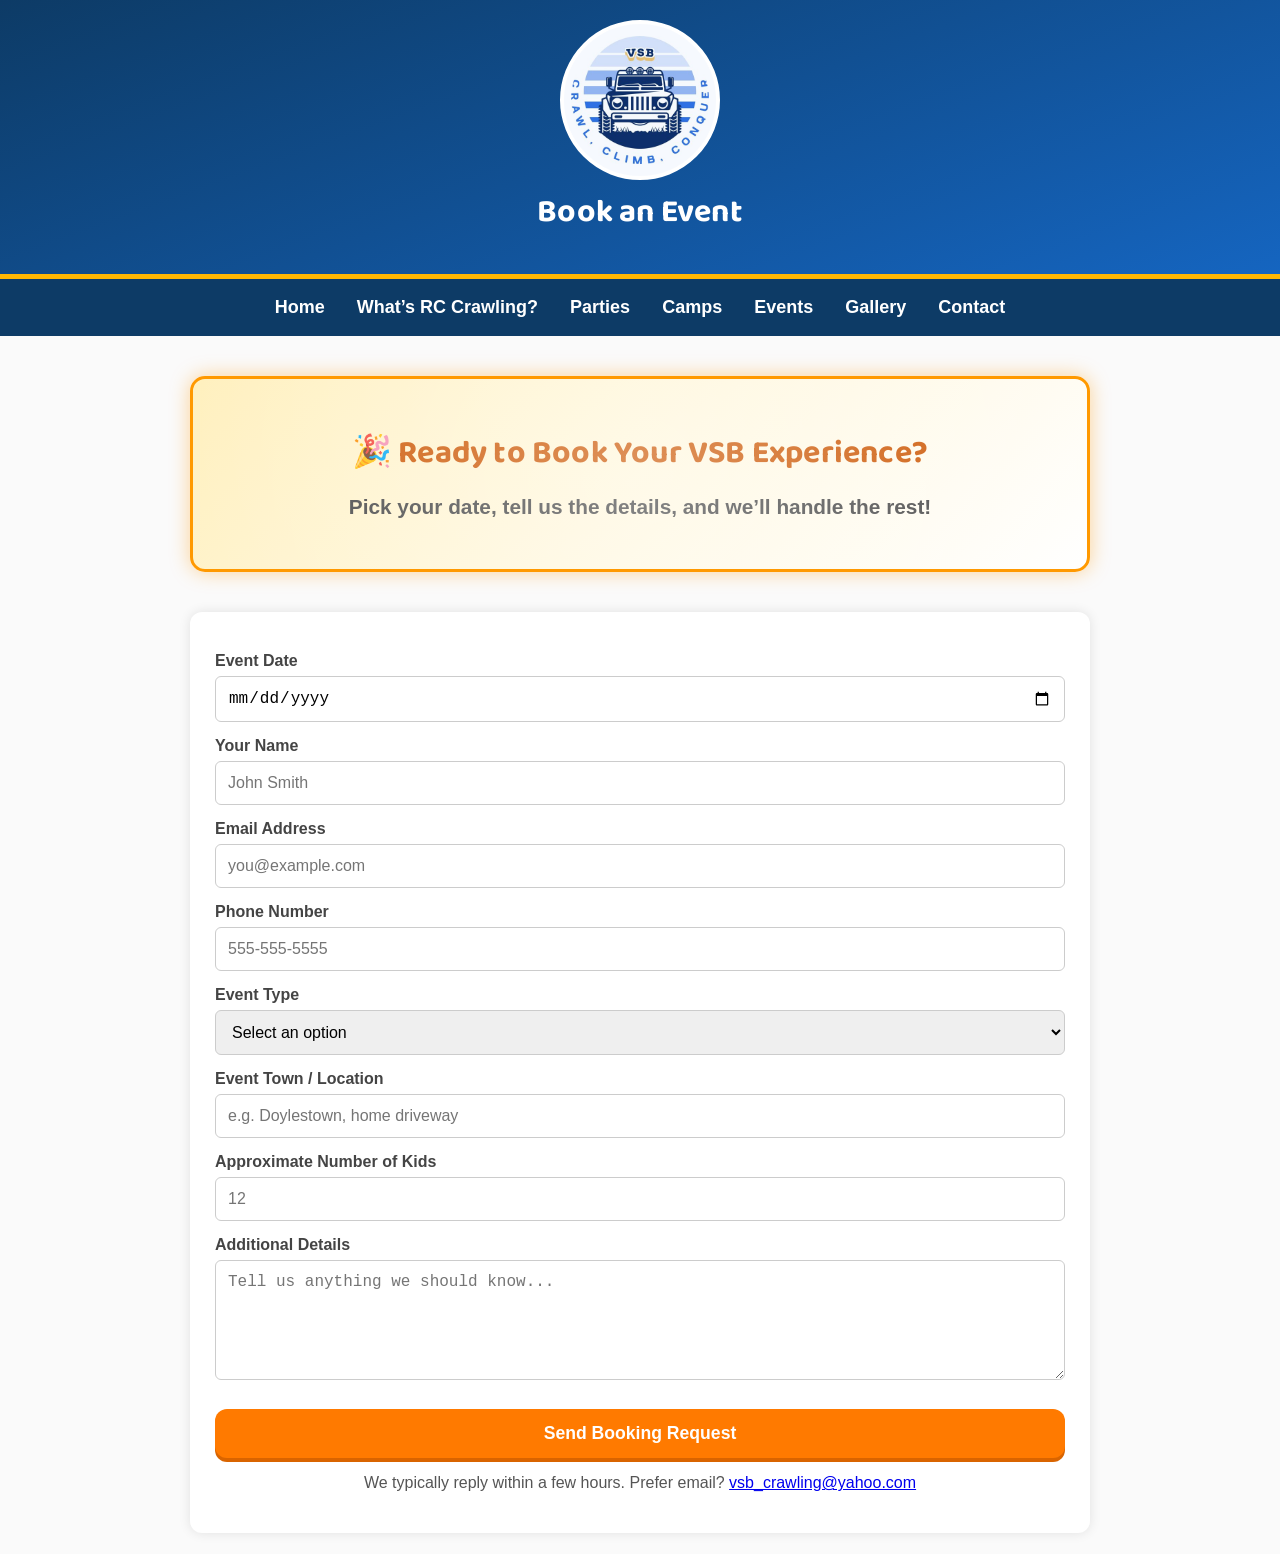
==== commit df5d5953: "Add a "What is RC crawling?" page for parents New explainer page linked from every page's menu and f" ====
--- a/booking.html
+++ b/booking.html
@@ -209,6 +209,7 @@
 
   <nav>
   <a href="index.html">Home</a>
+  <a href="what-is-rc-crawling.html">What’s RC Crawling?</a>
   <a href="parties.html">Parties</a>
   <a href="camps.html">Camps</a>
   <a href="events.html">Events</a>
@@ -307,6 +308,7 @@
     });
   </script>
 
+<script data-goatcounter="https://vsbcrawling.goatcounter.com/count" async src="//gc.zgo.at/count.js"></script>
 </body>
 </html>
 
--- a/fun.css
+++ b/fun.css
@@ -31,13 +31,17 @@
   border-bottom: 5px solid var(--sun) !important;
 }
 header img {
+  /* Show the whole logo inside the white circle (the old "cover" crop
+     clipped the "Crawl, Climb, Conquer" ring text). */
+  box-sizing: border-box;
   border-radius: 50%;
   border: 4px solid #fff;
-  background: #fff;
-  object-fit: cover;
+  background: #f6f9fe; /* matches the logo's own background */
+  object-fit: contain;
+  padding: 7px;
   aspect-ratio: 1 / 1;
   width: 160px !important;
-  height: auto;
+  height: auto !important;
 }
 
 /* ---------- NAV ---------- */
@@ -160,7 +164,7 @@
 
 /* ---------- PHONES ---------- */
 @media (max-width: 600px) {
-  header img { width: 104px !important; }
+  header img { width: 104px !important; padding: 5px; }
   header h1 { font-size: 28px !important; }
   nav { gap: 2px; padding: 8px 4px !important; }
   nav a { padding: 6px 7px; font-size: 15px !important; }
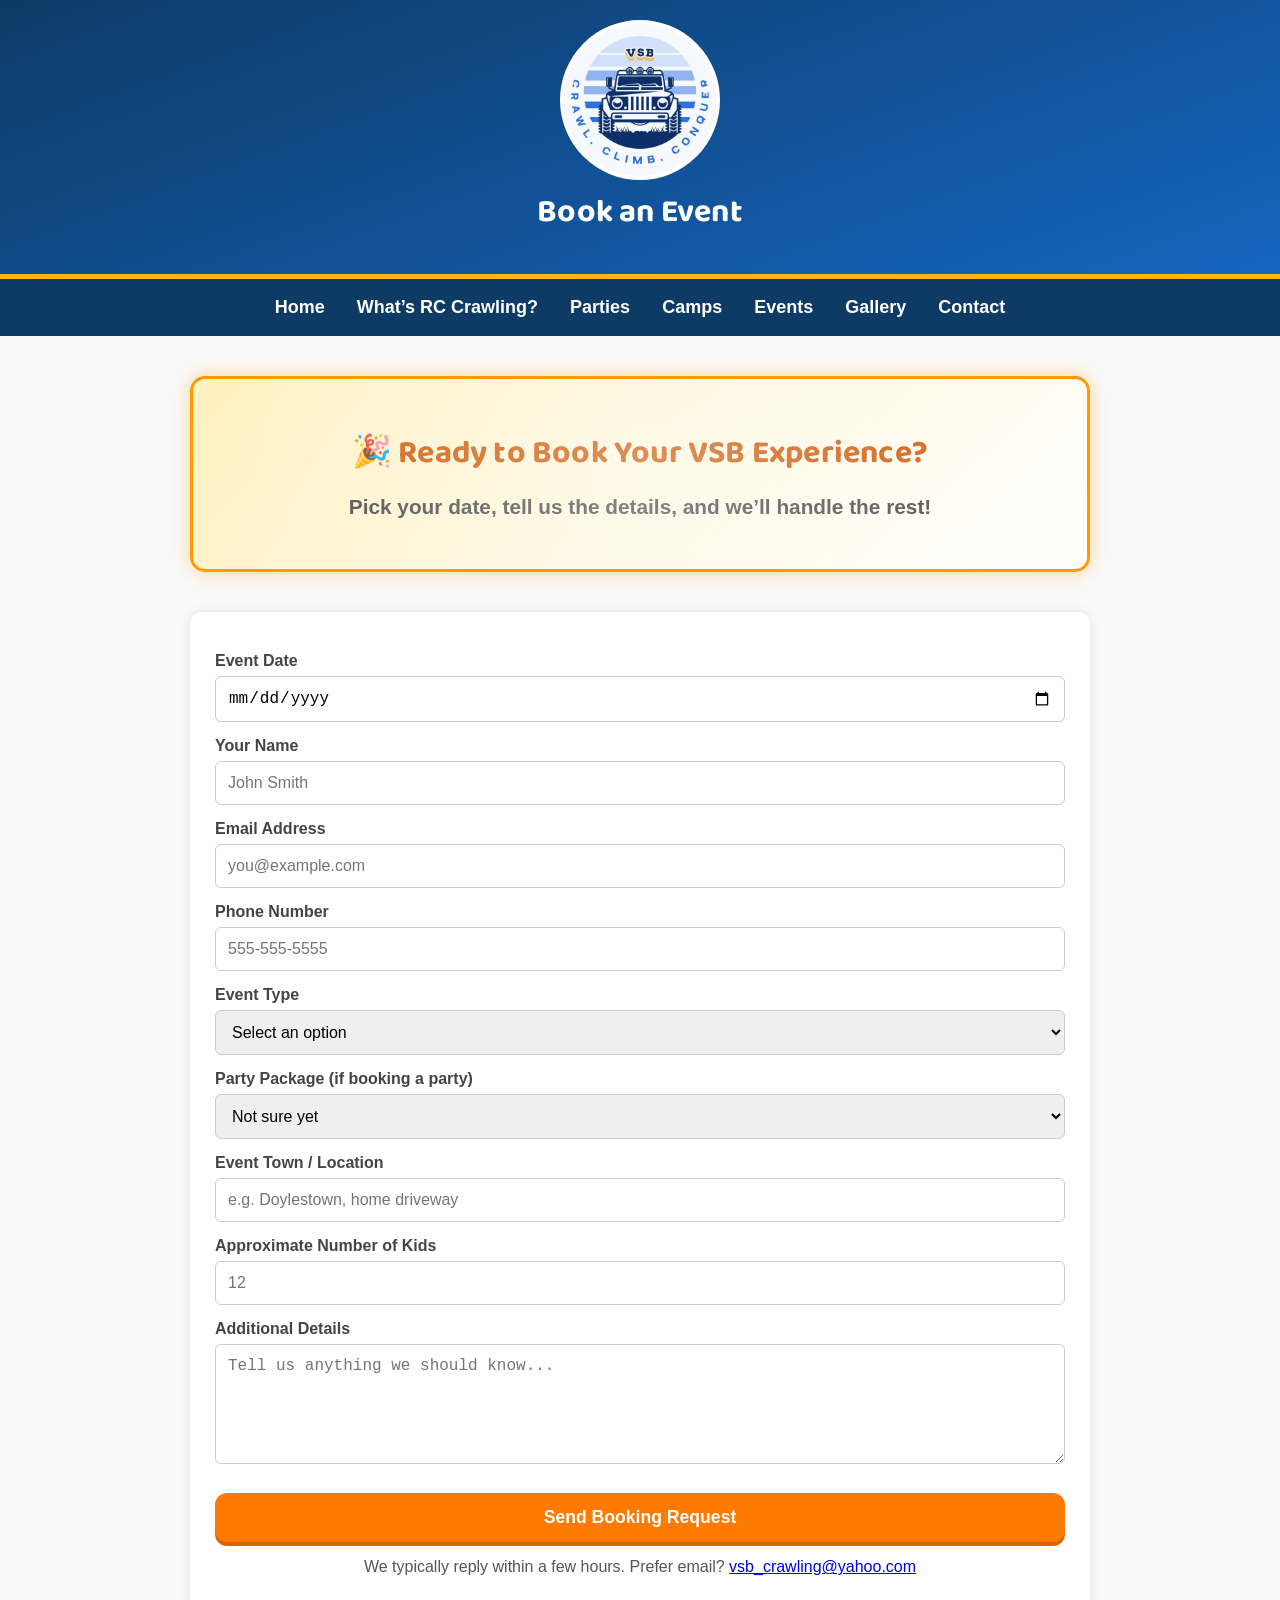
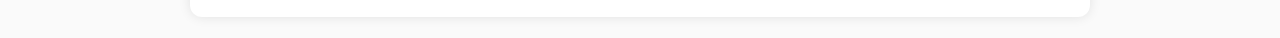
==== commit 92890647: "Add three party packages to Parties page and package picker on booking form Co-Authored-By: Claude O" ====
--- a/booking.html
+++ b/booking.html
@@ -250,6 +250,14 @@
         <option>Private Rental</option>
       </select>
 
+      <label for="package">Party Package (if booking a party)</label>
+      <select id="package" name="package">
+        <option value="">Not sure yet</option>
+        <option>Trail Crawler (2 hrs, $300)</option>
+        <option>Rock Climber (2.5 hrs, $370)</option>
+        <option>Summit King (3 hrs, $440)</option>
+      </select>
+
       <label for="location">Event Town / Location</label>
       <input type="text" id="location" name="location" placeholder="e.g. Doylestown, home driveway" required>
 
@@ -280,6 +288,16 @@
     if (d) {
       const us = d.match(/^(\d{1,2})\/(\d{1,2})\/(\d{4})$/);
       dateInput.value = us ? `${us[3]}-${us[1].padStart(2,"0")}-${us[2].padStart(2,"0")}` : d;
+    }
+
+    // Preselect a party package when coming from the Parties page (?package=Name)
+    const pkg = new URLSearchParams(location.search).get("package");
+    if (pkg) {
+      const opt = [...document.querySelectorAll("#package option")].find(o => o.text.startsWith(pkg));
+      if (opt) {
+        document.getElementById("package").value = opt.value || opt.text;
+        document.getElementById("eventType").value = "Birthday Party";
+      }
     }
 
     // Build an email with the booking details and open the visitor's email app
@@ -292,6 +310,7 @@
         "",
         "Event date: " + v("eventDate"),
         "Event type: " + v("eventType"),
+        "Package: " + (v("package") || "not sure yet"),
         "Location: " + v("location"),
         "Number of kids: " + (v("kids") || "not sure yet"),
         "",
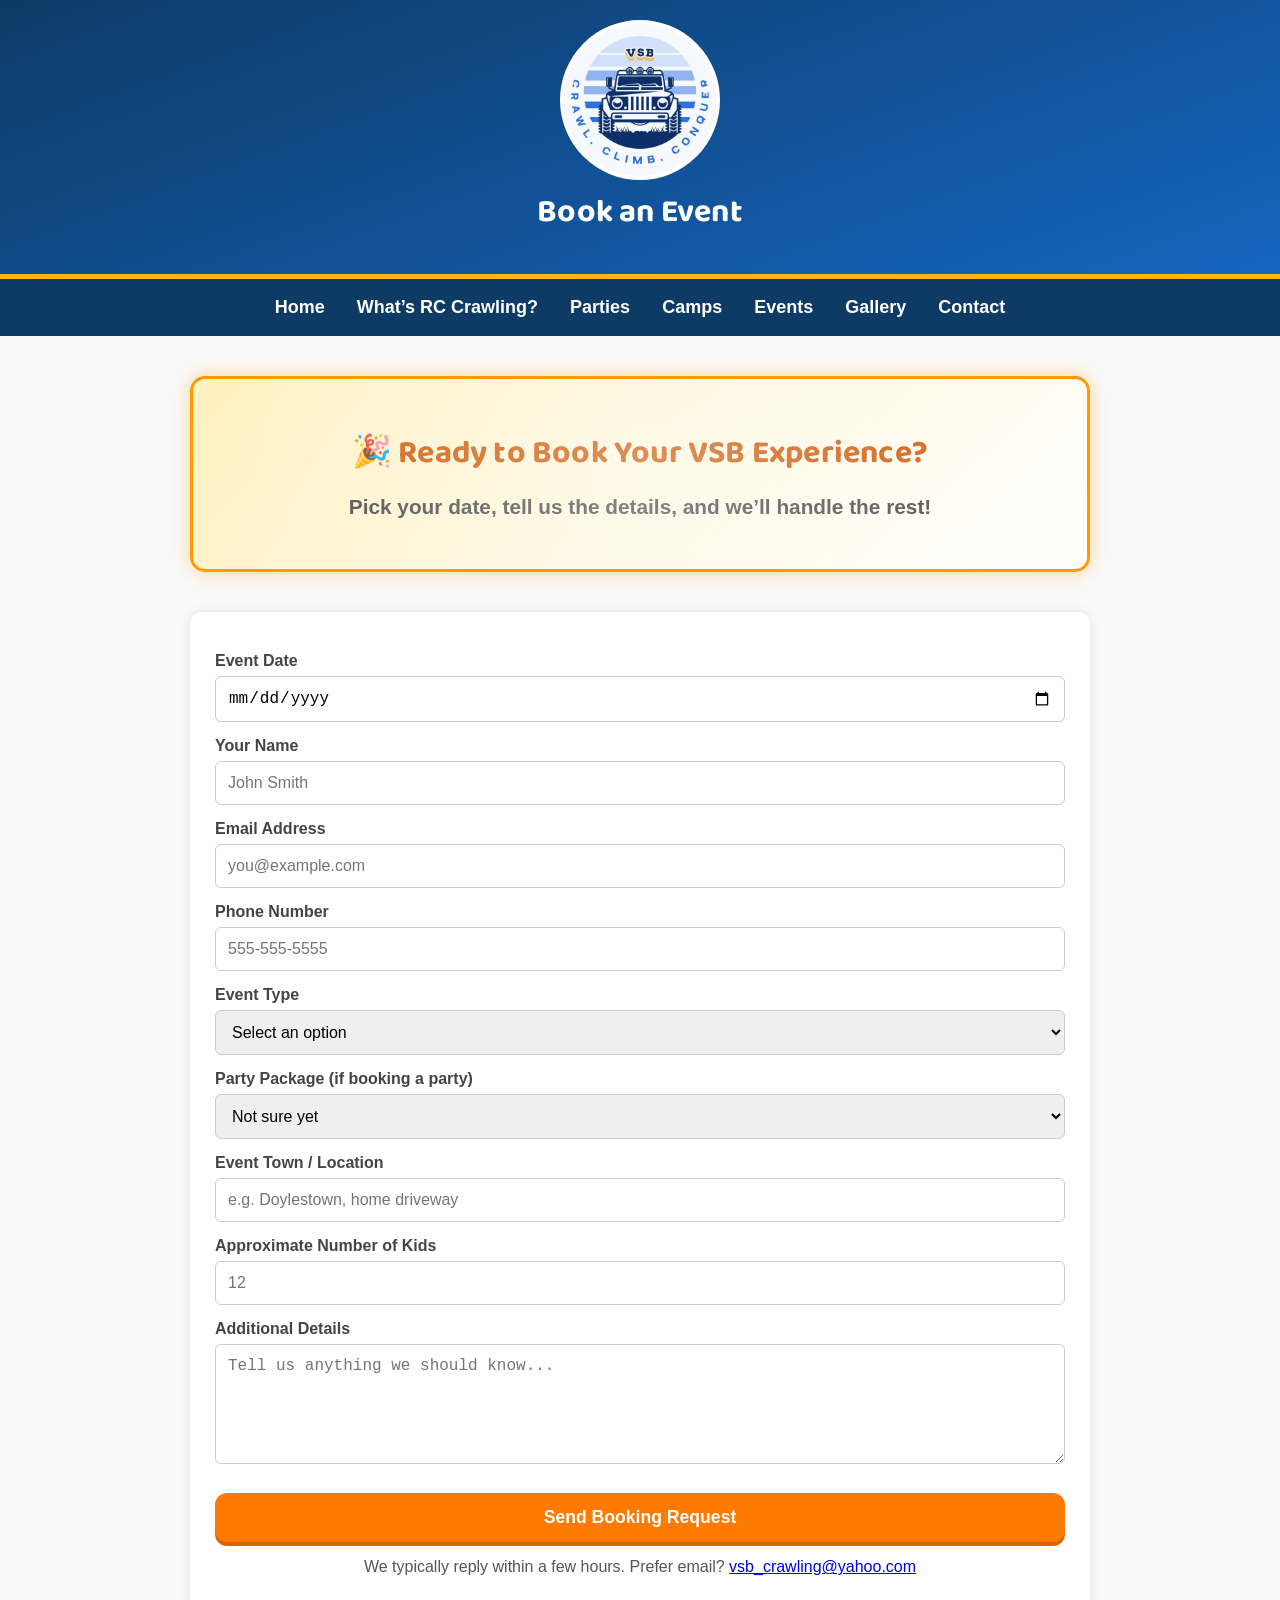
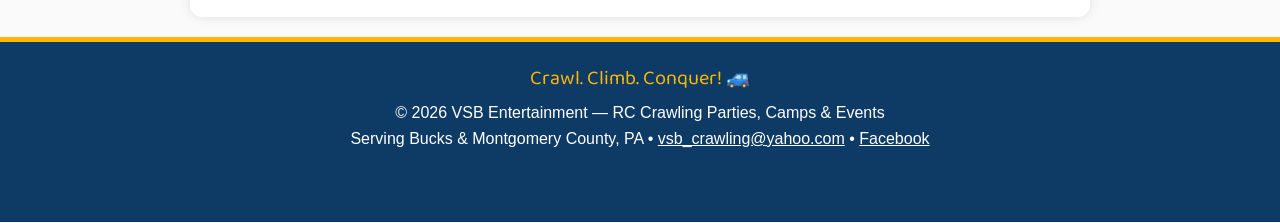
==== commit d7c10323: "Site review fixes: farmers markets, camp booking option, events list, parties layout, footers, phone" ====
--- a/booking.html
+++ b/booking.html
@@ -244,8 +244,11 @@
       <select id="eventType" name="eventType" required>
         <option value="">Select an option</option>
         <option>Birthday Party</option>
+        <option>Camp Program</option>
         <option>School Event</option>
+        <option>Scout Troop / Youth Group</option>
         <option>Community Event</option>
+        <option>Farmers Market</option>
         <option>Corporate Event</option>
         <option>Private Rental</option>
       </select>
@@ -275,6 +278,12 @@
       <p style="text-align:center;color:#555;">We typically reply within a few hours. Prefer email? <a href="mailto:vsb_crawling@yahoo.com">vsb_crawling@yahoo.com</a></p>
     </form>
   </div>
+
+<footer>
+  <span class="tagline">Crawl. Climb. Conquer! 🚙</span>
+  © 2026 VSB Entertainment — RC Crawling Parties, Camps &amp; Events<br>
+  Serving Bucks &amp; Montgomery County, PA • <a href="mailto:vsb_crawling@yahoo.com" style="color:white;">vsb_crawling@yahoo.com</a> • <a href="https://www.facebook.com/share/1KHKme5Yqi/" target="_blank" rel="noopener" style="color:white;">Facebook</a>
+</footer>
 
   <script>
     // Don't allow past dates
--- a/fun.css
+++ b/fun.css
@@ -102,6 +102,8 @@
   border: 3px solid #fff !important;
 }
 .floating-book:hover { background: var(--orange-dark) !important; }
+.floating-book { transition: opacity .25s, transform .25s; }
+.floating-book.fb-hide { opacity: 0; transform: translateY(20px); pointer-events: none; }
 
 /* ---------- SECTIONS ---------- */
 .section {
@@ -157,6 +159,7 @@
 
 /* ---------- FOOTER ---------- */
 footer {
+  color: #fff; text-align: center; padding: 20px 16px 70px; line-height: 1.6;
   background: #0d3b66 !important;
   border-top: 5px solid var(--sun) !important;
 }
@@ -174,6 +177,8 @@
   .stat { font-size: 38px !important; }
   .feature-box { width: calc(50% - 10px) !important; padding: 14px 8px !important; font-size: 16px !important; }
   .feature-box span { font-size: 40px !important; }
+  /* Smaller floating button so it doesn't cover words on phones */
+  body .floating-book { bottom: 10px !important; right: 10px !important; padding: 8px 14px !important; font-size: 15px !important; border-width: 2px !important; }
 }
 
 @media (prefers-reduced-motion: reduce) {
